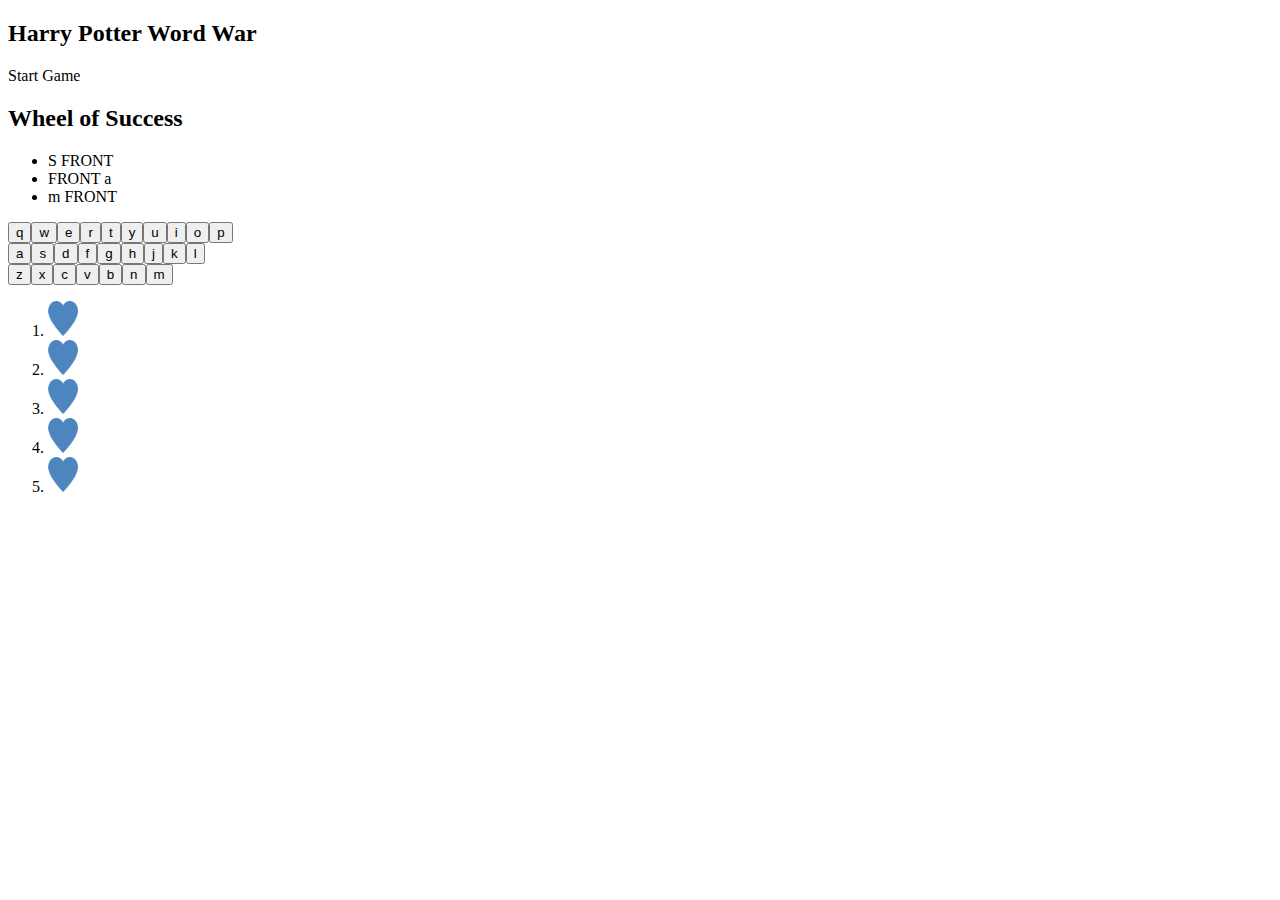
==== index.html @ 015d579f "trialing things in my html" ====
<!DOCTYPE html>
<html lang="en">
  <head>
    <meta charset="utf-8">
    <title>Harry Potter | Word War</title>
    <meta name="viewport" content="width=device-width, initial-scale=1.0">
    <!-- Favicon Links start-->
    <link rel="apple-touch-icon" sizes="57x57" href="favC/apple-icon-57x57.png">
<link rel="apple-touch-icon" sizes="60x60" href="favC/apple-icon-60x60.png">
<link rel="apple-touch-icon" sizes="72x72" href="favC/apple-icon-72x72.png">
<link rel="apple-touch-icon" sizes="76x76" href="favC/apple-icon-76x76.png">
<link rel="apple-touch-icon" sizes="114x114" href="favC/apple-icon-114x114.png">
<link rel="apple-touch-icon" sizes="120x120" href="favC/apple-icon-120x120.png">
<link rel="apple-touch-icon" sizes="144x144" href="favC/apple-icon-144x144.png">
<link rel="apple-touch-icon" sizes="152x152" href="favC/apple-icon-152x152.png">
<link rel="apple-touch-icon" sizes="180x180" href="favC/apple-icon-180x180.png">
<link rel="icon" type="image/png" sizes="192x192"  href="favC/android-icon-192x192.png">
<link rel="icon" type="image/png" sizes="32x32" href="favC/favicon-32x32.png">
<link rel="icon" type="image/png" sizes="96x96" href="favC/favicon-96x96.png">
<link rel="icon" type="image/png" sizes="16x16" href="favC/favicon-16x16.png">
<link rel="manifest" href="favC/manifest.json">
<meta name="msapplication-TileColor" content="#ffffff">
<meta name="msapplication-TileImage" content="favC/ms-icon-144x144.png">
<meta name="theme-color" content="#ffffff">
    <!-- Favicon End-->
    <!-- <link href="css/styles.css" rel="stylesheet"> -->
    <link href="css/styless-2.css" rel="stylesheet">
  </head>
  <body>
    <div class="main-container">
      <div id="overlay" class="start">
       
        <h2 class="title">Harry Potter Word War</h2>
       
        <a class="btn__reset">Start Game</a>
      </div>

      <div id="banner" class="section">
        <h2 class="header">Wheel of Success</h2>
      </div>
      
      <div id="phrase" class="section">
        <ul>
          <li>
            <span class="box">
             
              <span class="letter">S</span>
               <span class="front">FRONT</span>
            </span>
          </li>
          <li>
            <span class="box">
             
              
               <span class="front">FRONT</span>
               <span class="letter">a</span>
            </span>
          </li>
          <li>
            <span class="box">
             
              <span class="letter">m</span>
               <span class="front">FRONT</span>
            </span>
          </li>

        </ul>
      </div>
      <div id="qwerty" class="section">
        <div class="keyrow">
          <button>q</button><button>w</button><button>e</button><button>r</button><button>t</button><button>y</button><button>u</button><button>i</button><button>o</button><button>p</button>
        </div>
        <div class="keyrow">
          <button>a</button><button>s</button><button>d</button><button>f</button><button>g</button><button>h</button><button>j</button><button>k</button><button>l</button>
        </div>
        <div class="keyrow">
          <button>z</button><button>x</button><button>c</button><button>v</button><button>b</button><button>n</button><button>m</button>
        </div>
      </div>

      <div id="scoreboard" class="section">
        <ol>
          <li class="tries"><img src="images/liveHeart.png" height="35px" width="30px"></li>
          <li class="tries"><img src="images/liveHeart.png" height="35px" width="30px"></li>
          <li class="tries"><img src="images/liveHeart.png" height="35px" width="30px"></li>
          <li class="tries"><img src="images/liveHeart.png" height="35px" width="30px"></li>
          <li class="tries"><img src="images/liveHeart.png" height="35px" width="30px"></li>
        </ol>
      </div>
    </div>
    <script type="text/javascript" src="js/app.js"></script>
    <!-- <script type="text/javascript" src="js/trails.js"></script> -->
  </body>
</html>
---- css/styles.css ----
/* Main styles */
@import url('https://fonts.googleapis.com/css?family=Open+Sans:400,700&Roboto:300');

/* Variables */

:root {
  --color-win: #78CF82;
  --color-lose: #D94545;
  --color-start: #5b85b7;
  --color-neutral: #445069;
  --color-neutral-light: #D2D2D2;
  --color-keys: #37474F;
  --color-keys-light: #E5E5E5;
  --font-size-large: 60px;
  --font-size-medium: 20px;
  --transition: all .2s ease-in-out;
}

/* main */

* {
  box-sizing: border-box;
}

body {
  justify-content: space-evenly;
  flex-direction: column;
  display: flex;
  height: 100vh;
}

li, ol, ul {
  padding: 0;
  display: inline-block;
}

h2 {
  margin: 0;
  text-transform: uppercase;
  font-family: 'Open Sans', sans-serif;
  font-size: var(--font-size-large);
  margin: 0;
}

button {
  margin: 6px;
  border: 1px solid transparent;
  padding: .5rem 1rem;
  color: var(--color-keys);
  font-size: var(--font-size-medium);
  background-color: var(--color-keys-light);
  border-radius: 5px;
  -webkit-transition: var(--transition);
  -o-transition: var(--transition);
  transition: var(--transition);
}

.main-container {
  display: flex;
  flex-direction: column;
  justify-content: space-around;
  height: 100%;
  max-height: 900px;
  text-align: center;
}

.section {
  width: 100%;
  padding: 10px;
}

/* Title */

.header {
  color: var(--color-start);
}

/* Phrase */

.letter {
  font-size: var(--font-size-medium);
  height: 65px;
  width: 65px;
  padding: 20px 1px 0 1px;
  margin-right: 2px;
  color: transparent;
  background: var(--color-neutral-light);
  border-radius: 5px;
}

.space {
  width: 15px;
}

.show {
  color: #000;
  background-color: #76CE82;
}

/* Keyboard */

.keyrow {
  display: flex;
  justify-content: center;
}

.chosen {
  background: var(--color-neutral);
  border-radius: 5px;
  font-size: var(--font-size-medium);
  color: #FFFFFF;
}

.btn__reset {
  padding: 8px;
  margin: 50px auto;
  background: #FFFFFF;
  border-radius: 5px;
  font-size: var(--font-size-medium);
}

/* Overlay */

#overlay {
  display: flex;
  flex-direction: column;
  position: fixed;
  color: #FFFFFF;
  justify-content: center;
  top: 0;
  bottom: 0;
  left: 0;
  right: 0;
  border-radius: 5px;
}

.title {
  color: #FFF;
}

.start {
  background-color: var(--color-start);
}

.start a {
  color: var(--color-win);
}

.win {
  background-color: var(--color-win);
}

.win a {
  color: var(--color-win);
}

.lose {
  background-color: var(--color-lose);
}

.lose a {
  color: var(--color-lose);
}
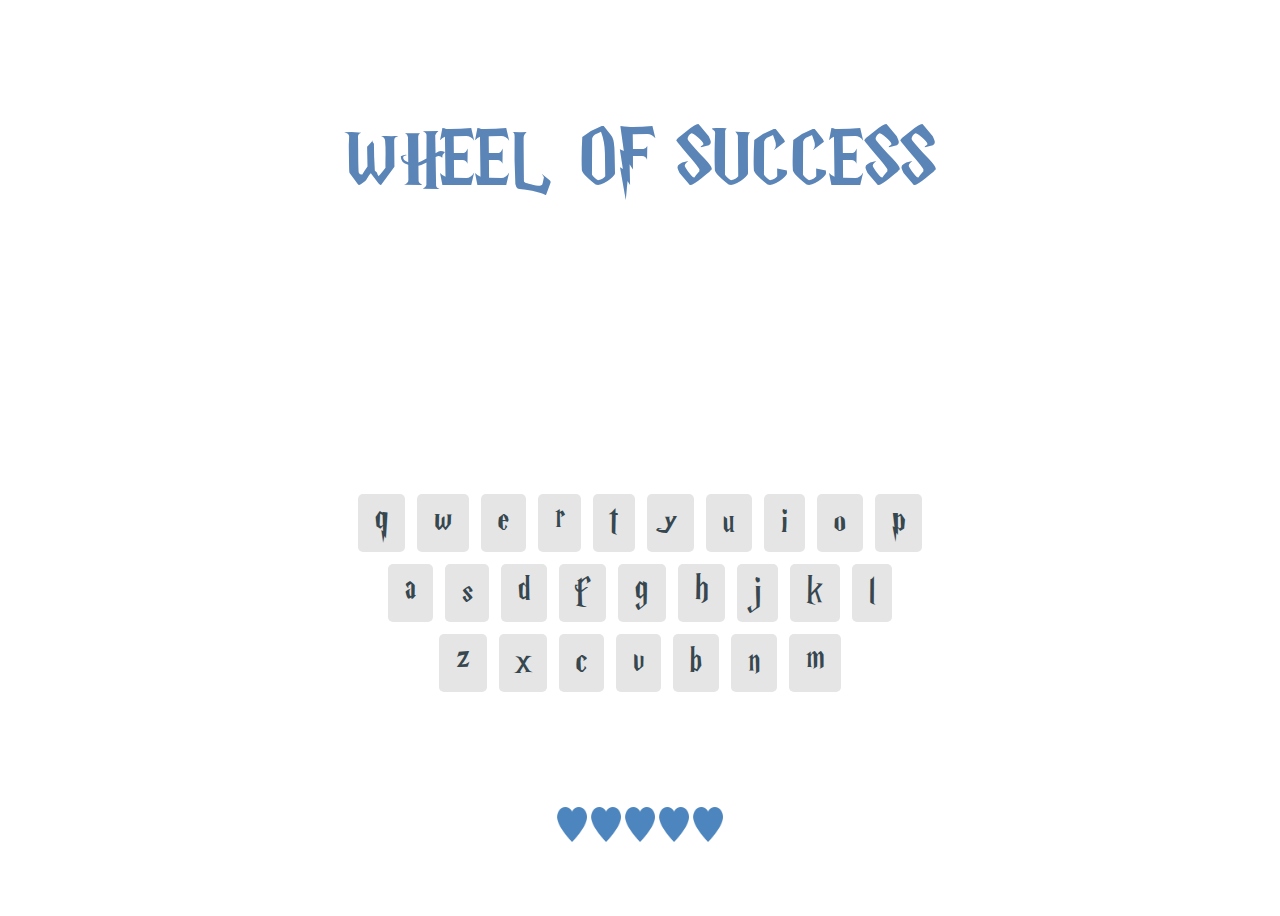
==== commit ca6b2e12: "changed the app link" ====
--- a/index.html
+++ b/index.html
@@ -41,7 +41,7 @@
       
       <div id="phrase" class="section">
         <ul>
-          <li>
+          <!-- <li>
             <span class="box">
              
               <span class="letter">S</span>
@@ -62,7 +62,7 @@
               <span class="letter">m</span>
                <span class="front">FRONT</span>
             </span>
-          </li>
+          </li> -->
 
         </ul>
       </div>
--- a/css/styless-2.css
+++ b/css/styless-2.css
@@ -0,0 +1,288 @@
+/* Main styles */
+@import url('https://fonts.googleapis.com/css?family=Open+Sans:400,700&Roboto:300');
+
+@font-face {
+  font-family: 'Harry P';
+  src: url('../harry_p-webFont/HarryP.eot');
+  src: url('../harry_p-webFont/HarryP.eot?#iefix') format('embedded-opentype'),
+      url('../harry_p-webFont/HarryP.woff2') format('woff2'),
+      url('../harry_p-webFont/HarryP.woff') format('woff'),
+      url('../harry_p-webFont/HarryP.ttf') format('truetype'),
+      url('../harry_p-webFont/HarryP.svg#HarryP') format('svg');
+  font-weight: normal;
+  font-style: normal;
+  font-display: swap;
+}
+
+
+/* Variables */
+
+:root {
+  --color-win: #78CF82;
+  --color-lose: #D94545;
+  --color-start: #5b85b7;
+  --color-neutral: #445069;
+  --color-neutral-light: #D2D2D2;
+  --color-keys: #37474F;
+  --color-keys-light: #E5E5E5;
+  --font-size-large: 5em;
+  --font-size-medium: 2.5em;
+  --font-size-small: 1.250em;
+  --transition: all .2s ease-in-out;
+}
+
+/* main */
+
+* {
+  box-sizing: border-box;
+}
+
+body {
+  justify-content: space-evenly;
+  flex-direction: column;
+  display: flex;
+  height: 100vh;
+}
+
+li, ol, ul {
+  padding: 0;
+  display: inline-block;
+}
+
+/*Added my own rule for 3d transition*/
+ul li {
+  height: 70px;
+  width: 70px;
+  perspective: 400px;
+  perspective-origin: 50% 100%;
+  margin-right: 5px;
+}
+
+span {
+  display: block;
+}
+
+h2 {
+  
+  text-transform: uppercase;
+  font-family: 'Open Sans', sans-serif;
+  font-family: 'Harry P', cursive;
+  font-weight: normal;
+  font-style: normal;
+  font-size: var(--font-size-large);
+  
+ 
+}
+
+button {
+  margin: 6px;
+  border: 1px solid transparent;
+  padding: .5rem 1rem;
+  color: var(--color-keys);
+  font-family: "Harry p", cursive;
+  font-weight: normal;
+  font-style: normal;
+  font-size: var(--font-size-medium);
+  background-color: var(--color-keys-light);
+  border-radius: 5px;
+  -webkit-transition: var(--transition);
+  -o-transition: var(--transition);
+  transition: var(--transition);
+}
+
+.main-container {
+  display: flex;
+  flex-direction: column;
+  justify-content: space-around;
+  height: 100%;
+  max-height: 900px;
+  text-align: center;
+}
+
+.section {
+  width: 100%;
+  padding: 10px;
+}
+
+/* Title */
+
+.header {
+  color: var(--color-start);
+}
+
+/* Phrase */
+
+span {
+  height: 70px;
+  width: 70px;
+  padding: 1px 0 0 1px;
+
+}
+
+span.box {
+  position: relative;
+  transform-style: preserve-3d;
+  transition: transform 1s ease-out;
+  height: 70px;
+  width: 70px;
+  /* padding: 20px 1px 0 1px; */
+  margin-right: 2px;
+  border: solid 1px green;
+  border-radius: 5px;
+  z-index: 100;
+  box-shadow: 1px 1px 1px 2px #000;
+}
+
+
+/* .letter {
+  font-size: var(--font-size-medium);
+  height: 65px;
+  width: 65px;
+  padding: 20px 1px 0 1px;
+  margin-right: 2px;
+  color: transparent;
+  border: solid 3px blue;
+  background: red;
+  border-radius: 5px;
+} */
+
+span.front,
+span.letter {
+  position: absolute;
+  bottom: 0;
+  text-align: center;
+  font-size: 4em;
+  height: 70px;
+  width: 70px;
+  /* padding: 1px; */
+  /* margin-right: 2px; */
+  color: pink;
+  border: solid 1px blue;
+  background: red;
+  border-radius: 5px;
+  transform-style: preserve-3d;
+  backface-visibility: hidden;
+  box-shadow: 1px 1px 1px 2px #000;
+}
+
+span.letter {
+  transform: rotateX(-180deg);
+  color: #fff;
+  padding-bottom: 1px;
+  font-family: 'Harry P', cursive;
+  font-weight: normal;
+  font-style: normal;
+  background: #18154e;
+}
+
+span.box:hover {
+  transform: rotate3d(1, 0, 0, 180deg);
+}
+
+
+
+.space {
+  width: 15px;
+}
+
+.show {
+  transform: rotate3d(1, 0, 0, 180deg);
+}
+
+/* Keyboard */
+
+.keyrow {
+  display: flex;
+  justify-content: center;
+}
+
+.chosen {
+  background: var(--color-neutral);
+  border-radius: 5px;
+  font-size: var(--font-size-medium);
+  color: #FFFFFF;
+}
+
+.btn__reset {
+  padding: 23px 31px;
+  margin: 5px auto;
+  background: #002528;
+  box-shadow:inset 0 0 7px 3px #e1eef4;
+  border-radius: 41px;
+  border: solid#010806 4px;
+  font-size: var(--font-size-medium);
+  font-family: 'Harry P', cursive;
+}
+
+/* Overlay */
+
+#overlay {
+  display: flex;
+  flex-direction: column;
+  position: fixed;
+  color: #FFFFFF;
+  justify-content: center;
+  top: 0;
+  bottom: 0;
+  left: 0;
+  right: 0;
+  border-radius: 5px;
+  display: none;
+  
+}
+
+
+
+.title {
+  /* color: #fff; */
+  margin-top:300px;
+  color:#fff;
+  text-shadow: 0 1px #060135,
+               0 2px #0d0b40,
+               0 3px #171457,
+               0 4px #18154e,
+               0 5px #365678,
+               0 6px #abf0f8,
+               0 6px 1px rgba(235, 252,252, .1),
+               0 0 5px rgba(235, 252,252, .1),
+               0 1px 3px rgba(235, 252,252, .3),
+               0 3px 5px rgba(235, 252,252, .2),
+               0 5px 10px rgba(235, 252,252, .25),
+               0 20px 20px rgba(255, 255,255, .2),
+               0 30px 30px rgba(255, 255,255, .9);
+  font-family: 'Harry P', cursive;
+  letter-spacing: 4px;
+}
+
+.start {
+  background: var(--color-start); 
+  background-image:  url("../images/harry-potter-start.jpg"); 
+  background-repeat: no-repeat;
+  background-position: center;
+  background-size: cover;
+  
+}
+
+.start a {
+  color: var(--color-win);
+  color: #fff;
+  text-shadow:   0 5px 10px #060135;
+  
+
+}
+
+.win {
+  background-color: var(--color-win);
+}
+
+.win a {
+  color: var(--color-win);
+}
+
+.lose {
+  background-color: var(--color-lose);
+}
+
+.lose a {
+  color: var(--color-lose);
+}
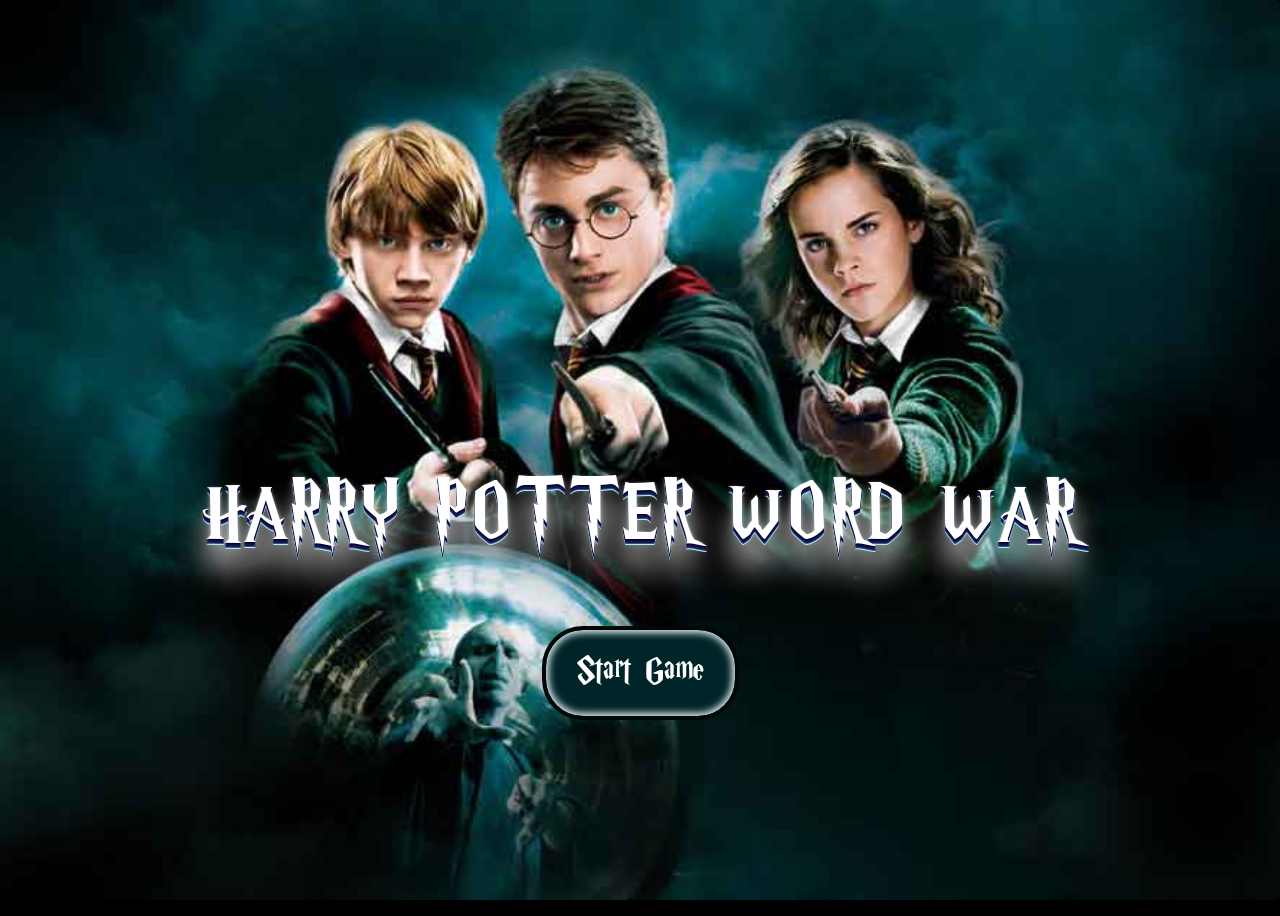
==== commit 41520aac: "added wand img 4 lives" ====
--- a/index.html
+++ b/index.html
@@ -41,29 +41,7 @@
       
       <div id="phrase" class="section">
         <ul>
-          <!-- <li>
-            <span class="box">
-             
-              <span class="letter">S</span>
-               <span class="front">FRONT</span>
-            </span>
-          </li>
-          <li>
-            <span class="box">
-             
-              
-               <span class="front">FRONT</span>
-               <span class="letter">a</span>
-            </span>
-          </li>
-          <li>
-            <span class="box">
-             
-              <span class="letter">m</span>
-               <span class="front">FRONT</span>
-            </span>
-          </li> -->
-
+          
         </ul>
       </div>
       <div id="qwerty" class="section">
@@ -80,11 +58,11 @@
 
       <div id="scoreboard" class="section">
         <ol>
-          <li class="tries"><img src="images/liveHeart.png" height="35px" width="30px"></li>
-          <li class="tries"><img src="images/liveHeart.png" height="35px" width="30px"></li>
-          <li class="tries"><img src="images/liveHeart.png" height="35px" width="30px"></li>
-          <li class="tries"><img src="images/liveHeart.png" height="35px" width="30px"></li>
-          <li class="tries"><img src="images/liveHeart.png" height="35px" width="30px"></li>
+          <li class="tries"><img src="images/wands.png" height="136px" width="150px"></li>
+          <li class="tries"><img src="images/wands.png" height="136px" width="150px"></li>
+          <li class="tries"><img src="images/wands.png" height="136px" width="150px"></li>
+          <li class="tries"><img src="images/wands.png" height="136px" width="150px"></li>
+          <li class="tries"><img src="images/wands.png" height="136px" width="150px" transform:></li>
         </ol>
       </div>
     </div>
--- a/css/styless-2.css
+++ b/css/styless-2.css
@@ -42,11 +42,20 @@
   flex-direction: column;
   display: flex;
   height: 100vh;
+  background: linear-gradient( #000, #203A43,#000, #000),
+  url(../images/harry-war.jpg) no-repeat center top;
+  background-size: 90%, 100%;
+  /* background: */
 }
 
 li, ol, ul {
   padding: 0;
   display: inline-block;
+  /* margin: 60px 0 0; */
+}
+
+ol {
+  margin-bottom: 0;
 }
 
 /*Added my own rule for 3d transition*/
@@ -70,7 +79,7 @@
   font-weight: normal;
   font-style: normal;
   font-size: var(--font-size-large);
-  
+  margin-top: 5px;
  
 }
 
@@ -97,6 +106,10 @@
   height: 100%;
   max-height: 900px;
   text-align: center;
+  background:linear-gradient(rgb(0,0,0, 0.2), rgba(0,0,0, 0)),
+  url(../images/harry-war.jpg) no-repeat center top;
+  background-size: 100% 75%;
+
 }
 
 .section {
@@ -104,6 +117,17 @@
   padding: 10px;
 }
 
+
+#pharse {
+margin-top: 100px;
+
+}
+
+
+#scoreboard {
+  margin-bottom: 10px;
+  /* background:linear-gradient(#0F2027, #000); */
+}
 /* Title */
 
 .header {
@@ -203,6 +227,7 @@
   color: #FFFFFF;
 }
 
+
 .btn__reset {
   padding: 23px 31px;
   margin: 5px auto;
@@ -227,7 +252,6 @@
   left: 0;
   right: 0;
   border-radius: 5px;
-  display: none;
   
 }
 
@@ -264,11 +288,19 @@
 }
 
 .start a {
-  color: var(--color-win);
-  color: #fff;
+   /* color: var(--color-win);
+  color: #fff; 
   text-shadow:   0 5px 10px #060135;
-  
-
+  padding: 23px 31px;
+  margin: 5px auto;
+  background: #002528;
+  box-shadow:inset 0 0 7px 3px #e1eef4;
+  border-radius: 41px;
+  border: solid#010806 4px;
+  font-size: var(--font-size-medium);
+  font-family: 'Harry P', cursive;
+   */
+   cursor: pointer;
 }
 
 .win {
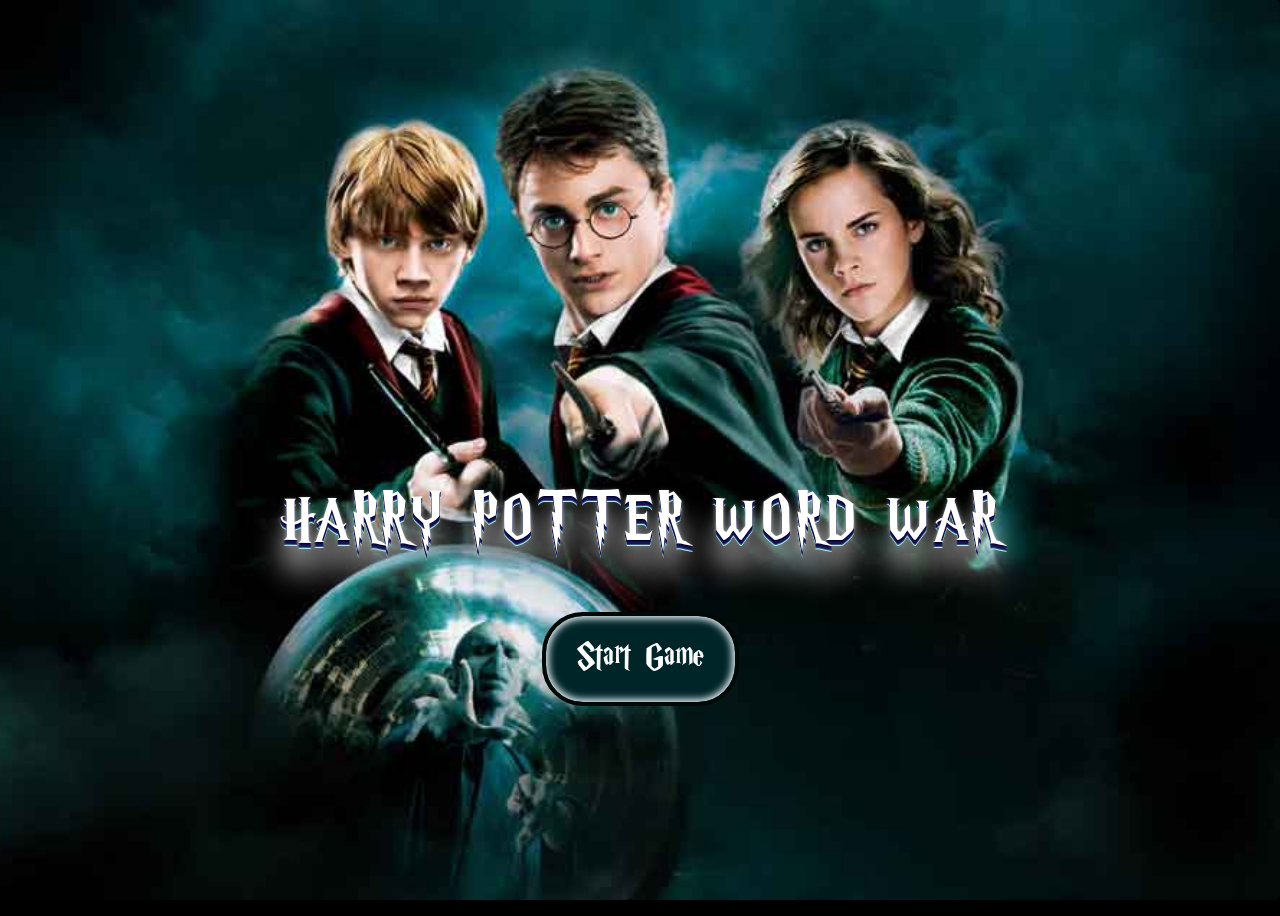
==== commit 51cc25be: "added smaller wands" ====
--- a/index.html
+++ b/index.html
@@ -58,11 +58,11 @@
 
       <div id="scoreboard" class="section">
         <ol>
-          <li class="tries"><img src="images/wands.png" height="136px" width="150px"></li>
-          <li class="tries"><img src="images/wands.png" height="136px" width="150px"></li>
-          <li class="tries"><img src="images/wands.png" height="136px" width="150px"></li>
-          <li class="tries"><img src="images/wands.png" height="136px" width="150px"></li>
-          <li class="tries"><img src="images/wands.png" height="136px" width="150px" transform:></li>
+          <li class="tries"><img src="images/wands.png" height="68px" width="75px"></li>
+          <li class="tries"><img src="images/wands.png" height="68px" width="75px"></li>
+          <li class="tries"><img src="images/wands.png" height="68px" width="75px"></li>
+          <li class="tries"><img src="images/wands.png" height="68px" width="75px"></li>
+          <li class="tries"><img src="images/wands.png" height="68px" width="75px" transform:></li>
         </ol>
       </div>
     </div>
--- a/css/styless-2.css
+++ b/css/styless-2.css
@@ -25,7 +25,7 @@
   --color-neutral-light: #D2D2D2;
   --color-keys: #37474F;
   --color-keys-light: #E5E5E5;
-  --font-size-large: 5em;
+  --font-size-large: 4em;
   --font-size-medium: 2.5em;
   --font-size-small: 1.250em;
   --transition: all .2s ease-in-out;
@@ -51,18 +51,19 @@
 li, ol, ul {
   padding: 0;
   display: inline-block;
-  /* margin: 60px 0 0; */
+   margin: 60px 0 0; 
 }
 
 ol {
-  margin-bottom: 0;
+  margin: 0;
+  padding-bottom: 30px;
 }
 
 /*Added my own rule for 3d transition*/
 ul li {
-  height: 70px;
-  width: 70px;
-  perspective: 400px;
+  height: 60px;
+  width: 60px;
+  perspective: 1000px;
   perspective-origin: 50% 100%;
   margin-right: 5px;
 }
@@ -79,7 +80,7 @@
   font-weight: normal;
   font-style: normal;
   font-size: var(--font-size-large);
-  margin-top: 5px;
+  margin-top: 15px;
  
 }
 
@@ -132,13 +133,17 @@
 
 .header {
   color: var(--color-start);
+  text-shadow: 2px 2px 3px #fff;
+  letter-spacing: 0.158em;
+  padding-top: 0.158em;
+ 
 }
 
 /* Phrase */
 
 span {
-  height: 70px;
-  width: 70px;
+  height: 60px;
+  width: 60px;
   padding: 1px 0 0 1px;
 
 }
@@ -147,8 +152,8 @@
   position: relative;
   transform-style: preserve-3d;
   transition: transform 1s ease-out;
-  height: 70px;
-  width: 70px;
+  height: 60px;
+  width: 60px;
   /* padding: 20px 1px 0 1px; */
   margin-right: 2px;
   border: solid 1px green;
@@ -176,8 +181,8 @@
   bottom: 0;
   text-align: center;
   font-size: 4em;
-  height: 70px;
-  width: 70px;
+  height: 60px;
+  width: 60px;
   /* padding: 1px; */
   /* margin-right: 2px; */
   color: pink;
@@ -238,6 +243,9 @@
   font-size: var(--font-size-medium);
   font-family: 'Harry P', cursive;
 }
+
+
+
 
 /* Overlay */
 
@@ -303,6 +311,14 @@
    cursor: pointer;
 }
 
+
+/*wands*/
+
+/* .tries {
+  border: solid green 1px;
+  width: 95px;
+} */
+
 .win {
   background-color: var(--color-win);
 }
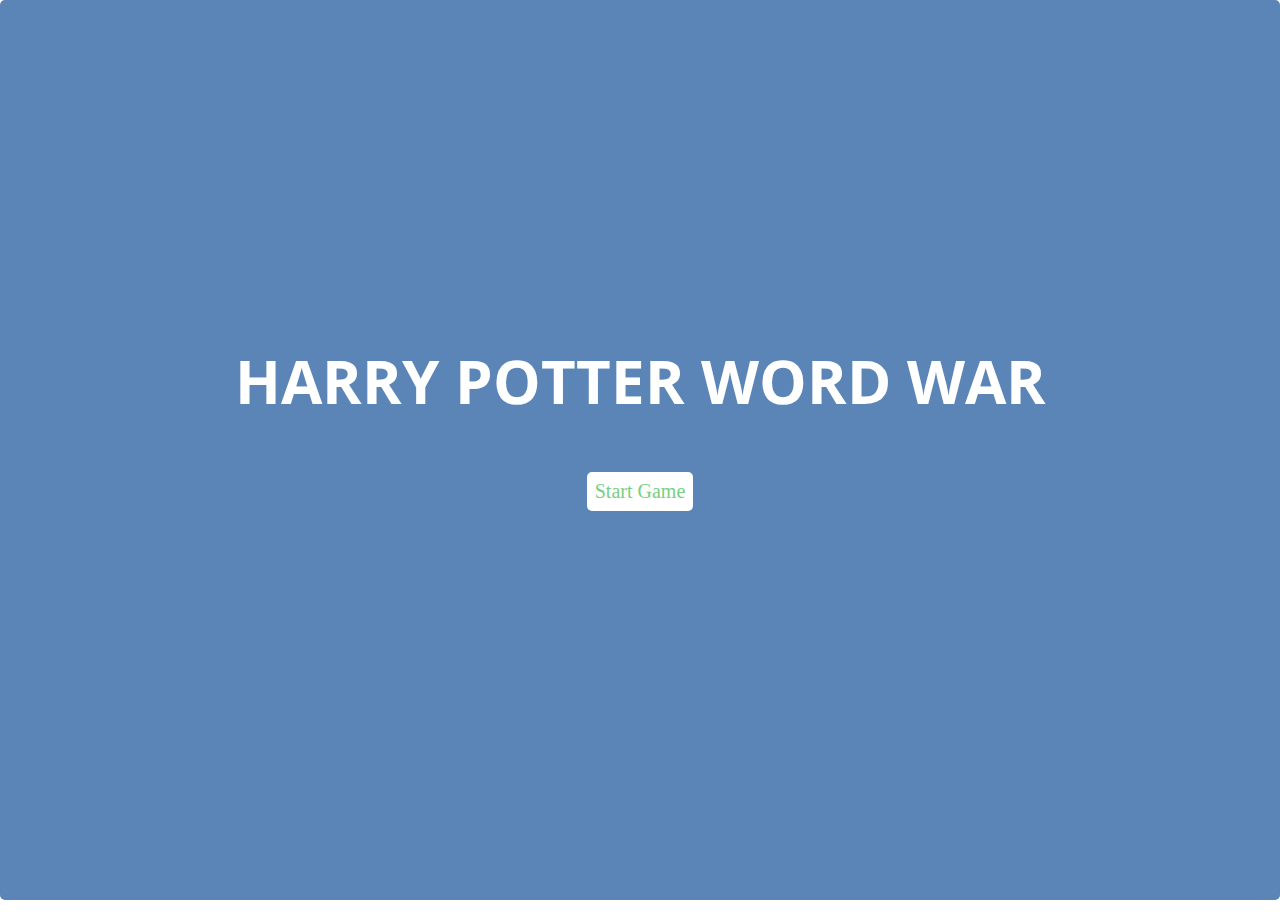
==== commit 2a489814: "changed stylesheet name value + deleted app-copy" ====
--- a/index.html
+++ b/index.html
@@ -24,7 +24,7 @@
 <meta name="theme-color" content="#ffffff">
     <!-- Favicon End-->
     <!-- <link href="css/styles.css" rel="stylesheet"> -->
-    <link href="css/styless-2.css" rel="stylesheet">
+    <link href="css/styles.css" rel="stylesheet">
   </head>
   <body>
     <div class="main-container">
@@ -58,15 +58,15 @@
 
       <div id="scoreboard" class="section">
         <ol>
-          <li class="tries"><img src="images/wands.png" height="68px" width="75px"></li>
-          <li class="tries"><img src="images/wands.png" height="68px" width="75px"></li>
-          <li class="tries"><img src="images/wands.png" height="68px" width="75px"></li>
-          <li class="tries"><img src="images/wands.png" height="68px" width="75px"></li>
-          <li class="tries"><img src="images/wands.png" height="68px" width="75px" transform:></li>
+          <li class="tries"><img src="images/wands.png" height="80px" width="80px"></li>
+          <li class="tries"><img src="images/wands.png" height="80px" width="80px"></li>
+          <li class="tries"><img src="images/wands.png" height="80px" width="80px"></li>
+          <li class="tries"><img src="images/wands.png" height="80px" width="80px"></li>
+          <li class="tries"><img src="images/wands.png" height="80px" width="80px" transform:></li>
         </ol>
       </div>
     </div>
     <script type="text/javascript" src="js/app.js"></script>
-    <!-- <script type="text/javascript" src="js/trails.js"></script> -->
+   
   </body>
 </html>
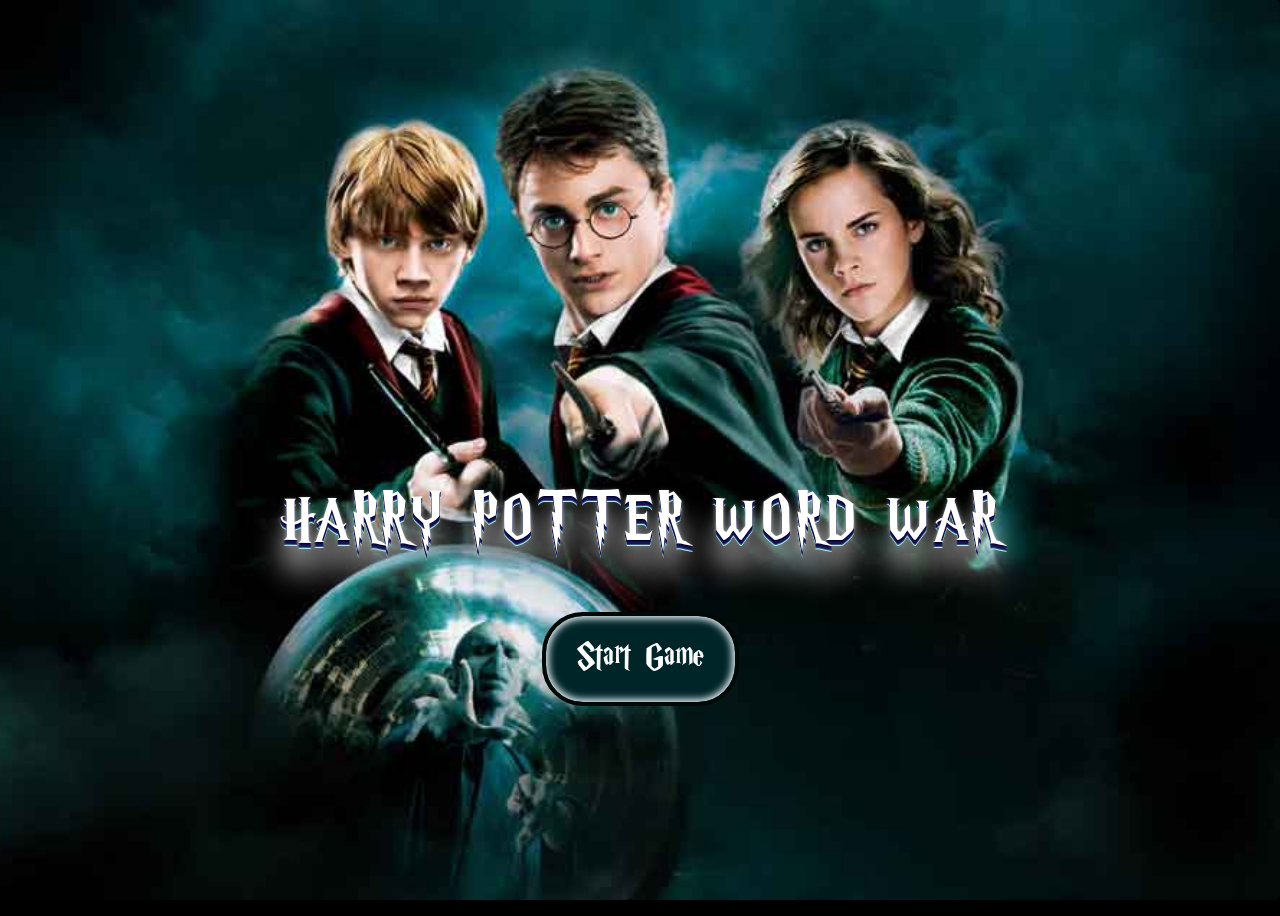
==== commit 30911d17: "main change letters transparent before show" ====
--- a/index.html
+++ b/index.html
@@ -55,7 +55,8 @@
           <button>z</button><button>x</button><button>c</button><button>v</button><button>b</button><button>n</button><button>m</button>
         </div>
       </div>
-
+     
+    
       <div id="scoreboard" class="section">
         <ol>
           <li class="tries"><img src="images/wands.png" height="80px" width="80px"></li>
--- a/css/styles.css
+++ b/css/styles.css
@@ -1,18 +1,35 @@
 /* Main styles */
+
 @import url('https://fonts.googleapis.com/css?family=Open+Sans:400,700&Roboto:300');
 
+@font-face {
+  font-family: 'Harry P';
+  src: url('../harry_p-webFont/HarryP.eot');
+  src: url('../harry_p-webFont/HarryP.eot?#iefix') format('embedded-opentype'),
+      url('../harry_p-webFont/HarryP.woff2') format('woff2'),
+      url('../harry_p-webFont/HarryP.woff') format('woff'),
+      url('../harry_p-webFont/HarryP.ttf') format('truetype'),
+      url('../harry_p-webFont/HarryP.svg#HarryP') format('svg');
+  font-weight: normal;
+  font-style: normal;
+  font-display: swap;
+}
+
+
+
 /* Variables */
 
 :root {
-  --color-win: #78CF82;
-  --color-lose: #D94545;
+  --color-win:  rgb(250, 225, 2);
+  --color-lose: #f70505;
   --color-start: #5b85b7;
-  --color-neutral: #445069;
+  --color-neutral:#5583b9;;
   --color-neutral-light: #D2D2D2;
   --color-keys: #37474F;
   --color-keys-light: #E5E5E5;
-  --font-size-large: 60px;
-  --font-size-medium: 20px;
+  --font-size-large: 4em;
+  --font-size-medium: 2.5em;
+  --font-size-small: 1.250em;
   --transition: all .2s ease-in-out;
 }
 
@@ -23,23 +40,58 @@
 }
 
 body {
-  justify-content: space-evenly;
+  justify-content: space-evenly; /*NOTE:*/
   flex-direction: column;
   display: flex;
   height: 100vh;
+  background: linear-gradient( #000, #203A43,#000, #000),
+  url(../images/harry-war.jpg) no-repeat center top;
+  background-size: 90%, 100%;
+ 
 }
 
 li, ol, ul {
   padding: 0;
   display: inline-block;
-}
-
-h2 {
+   margin: 60px 0 0; 
+}
+
+ol {
   margin: 0;
+  padding-bottom: 30px;
+}
+
+/*Added my own rule for 3d transition*/
+ul li {
+  height: 60px;
+  width: 60px;
+  perspective: 1000px;
+  perspective-origin: 50% 100%;
+  margin-right: 5px;
+}
+
+span {
+  display: block;
+}
+
+.header,
+.title,
+.winLose,
+.loseWin {
+  
   text-transform: uppercase;
   font-family: 'Open Sans', sans-serif;
+  font-family: 'Harry P', cursive;
+  font-weight: normal;
+  font-style: normal;
   font-size: var(--font-size-large);
-  margin: 0;
+  margin-top: 15px;
+ 
+}
+
+.winLose,
+.loseWin {
+  margin-bottom: 300px;
 }
 
 button {
@@ -47,9 +99,13 @@
   border: 1px solid transparent;
   padding: .5rem 1rem;
   color: var(--color-keys);
+  font-family: "Harry p", cursive;
+  font-weight: normal;
+  font-style: normal;
   font-size: var(--font-size-medium);
   background-color: var(--color-keys-light);
   border-radius: 5px;
+  box-shadow: inset -1px 0 3px rgb(1, 12, 78);
   -webkit-transition: var(--transition);
   -o-transition: var(--transition);
   transition: var(--transition);
@@ -62,6 +118,10 @@
   height: 100%;
   max-height: 900px;
   text-align: center;
+  background:linear-gradient(rgb(0,0,0, 0.2), rgba(0,0,0, 0)),
+  url(../images/harry-war.jpg) no-repeat center top;
+  background-size: 100% 75%;
+
 }
 
 .section {
@@ -69,32 +129,95 @@
   padding: 10px;
 }
 
+
+#pharse {
+margin-top: 100px;
+
+}
+
+
+#scoreboard {
+  margin-bottom: 10px;
+}
+
+
 /* Title */
-
 .header {
   color: var(--color-start);
+  text-shadow: 2px 2px 3px #fff;
+  letter-spacing: 0.158em;
+  padding-top: 0.158em;
+ 
 }
 
 /* Phrase */
 
-.letter {
-  font-size: var(--font-size-medium);
-  height: 65px;
-  width: 65px;
-  padding: 20px 1px 0 1px;
+span {
+  height: 60px;
+  width: 60px;
+  padding: 1px 0 0 1px;
+
+}
+
+span.box {
+  position: relative;
+  transform-style: preserve-3d;
+  transition: transform 1s ease-out;
+  height: 60px;
+  width: 60px;
   margin-right: 2px;
+  border-radius: 5px;
+  z-index: 100;
+  box-shadow: 1px 1px 1px 2px #000;
+}
+
+
+
+
+span.front,
+span.letter {
+  position: absolute;
+  bottom: 0;
+  text-align: center;
+  font-size: 4em;
+  height: 60px;
+  width: 60px;
+  color: pink;
+  border: solid 1px rgb(250, 225, 2);
+  background: rgba(225, 225,225, .7);
+  border-radius: 5px;
+  transform-style: preserve-3d;
+  backface-visibility: hidden;
+  box-shadow: 1px 1px 1px 2px #000;
+}
+
+span.letter {
+  transform: rotateX(-180deg);
   color: transparent;
-  background: var(--color-neutral-light);
-  border-radius: 5px;
-}
+  padding-bottom: 1px;
+  font-family: 'Harry P', cursive;
+  font-weight: normal;
+  font-style: normal;
+  background: rgba(18, 15, 59, .7);
+}
+
+/* USED TO TEST MY TRANFORM WITHOUT JS
+span.box:hover {
+  transform: rotate3d(1, 0, 0, 180deg);
+} */
+
+
 
 .space {
   width: 15px;
 }
 
 .show {
-  color: #000;
-  background-color: #76CE82;
+  transform: rotate3d(1, 0, 0, 180deg);
+}
+
+.show span.letter {
+  color: rgb(250,255,2);
 }
 
 /* Keyboard */
@@ -108,16 +231,31 @@
   background: var(--color-neutral);
   border-radius: 5px;
   font-size: var(--font-size-medium);
+  box-shadow: inset -1px 0 4px #000;
   color: #FFFFFF;
 }
 
-.btn__reset {
-  padding: 8px;
-  margin: 50px auto;
-  background: #FFFFFF;
-  border-radius: 5px;
+
+.btn__reset,
+.btn__resetRound {
+  padding: 23px 31px;
+  margin: 5px auto;
+  background: #002528;
+  box-shadow:inset 0 0 7px 3px #e1eef4;
+  border-radius: 41px;
+  border: solid#010806 4px;
   font-size: var(--font-size-medium);
-}
+  font-family: 'Harry P', cursive;
+}
+
+
+.btn__resetRound {
+margin: 314px auto 0;
+cursor: pointer;
+
+}
+
+
 
 /* Overlay */
 
@@ -132,32 +270,87 @@
   left: 0;
   right: 0;
   border-radius: 5px;
-}
-
-.title {
-  color: #FFF;
-}
+ 
+  
+}
+
+
+
+.title,
+.winLose,
+.loseWin {
+  margin-top:300px;
+  color:#fff;
+  text-shadow: 0 1px #060135,
+               0 2px #0d0b40,
+               0 3px #171457,
+               0 4px #18154e,
+               0 5px #365678,
+               0 6px #abf0f8,
+               0 6px 1px rgba(235, 252,252, .1),
+               0 0 5px rgba(235, 252,252, .1),
+               0 1px 3px rgba(235, 252,252, .3),
+               0 3px 5px rgba(235, 252,252, .2),
+               0 5px 10px rgba(235, 252,252, .25),
+               0 20px 20px rgba(255, 255,255, .2),
+               0 30px 30px rgba(255, 255,255, .9);
+  font-family: 'Harry P', cursive;
+  letter-spacing: 4px;
+}
+
+.winLose,
+.loseWin {
+  margin-top: 10px;
+}
+
+
 
 .start {
-  background-color: var(--color-start);
+  background: var(--color-start); 
+  background-image:  url("../images/harry-potter-start.jpg"); 
+  background-repeat: no-repeat;
+  background-position: center;
+  background-size: cover;
+  
 }
 
 .start a {
-  color: var(--color-win);
-}
+   cursor: pointer;
+}
+
+
+
 
 .win {
-  background-color: var(--color-win);
-}
+  background-color: var(--color-keys);
+  background: url(../images/team.jpg) no-repeat;
+  background-size: cover;
+ 
+  
+  
+}
+
+.win .btn__resetRound {
+  background: #03121f;
+  box-shadow:inset 0 0 7px 3px #e1eef4;
+}
+
+
 
 .win a {
   color: var(--color-win);
+  text-shadow: 0 1px 1px #fff;
 }
 
 .lose {
   background-color: var(--color-lose);
-}
+  background: url(../images/voldermort-team.jpg) no-repeat;
+  background-size: cover;
+ 
+}
+
 
 .lose a {
   color: var(--color-lose);
-}
+  text-shadow: 0 1px 1px #fff;
+}
--- a/css/styles.css
+++ b/css/styles.css
@@ -1,18 +1,35 @@
 /* Main styles */
+
 @import url('https://fonts.googleapis.com/css?family=Open+Sans:400,700&Roboto:300');
 
+@font-face {
+  font-family: 'Harry P';
+  src: url('../harry_p-webFont/HarryP.eot');
+  src: url('../harry_p-webFont/HarryP.eot?#iefix') format('embedded-opentype'),
+      url('../harry_p-webFont/HarryP.woff2') format('woff2'),
+      url('../harry_p-webFont/HarryP.woff') format('woff'),
+      url('../harry_p-webFont/HarryP.ttf') format('truetype'),
+      url('../harry_p-webFont/HarryP.svg#HarryP') format('svg');
+  font-weight: normal;
+  font-style: normal;
+  font-display: swap;
+}
+
+
+
 /* Variables */
 
 :root {
-  --color-win: #78CF82;
-  --color-lose: #D94545;
+  --color-win:  rgb(250, 225, 2);
+  --color-lose: #f70505;
   --color-start: #5b85b7;
-  --color-neutral: #445069;
+  --color-neutral:#5583b9;;
   --color-neutral-light: #D2D2D2;
   --color-keys: #37474F;
   --color-keys-light: #E5E5E5;
-  --font-size-large: 60px;
-  --font-size-medium: 20px;
+  --font-size-large: 4em;
+  --font-size-medium: 2.5em;
+  --font-size-small: 1.250em;
   --transition: all .2s ease-in-out;
 }
 
@@ -23,23 +40,58 @@
 }
 
 body {
-  justify-content: space-evenly;
+  justify-content: space-evenly; /*NOTE:*/
   flex-direction: column;
   display: flex;
   height: 100vh;
+  background: linear-gradient( #000, #203A43,#000, #000),
+  url(../images/harry-war.jpg) no-repeat center top;
+  background-size: 90%, 100%;
+ 
 }
 
 li, ol, ul {
   padding: 0;
   display: inline-block;
-}
-
-h2 {
+   margin: 60px 0 0; 
+}
+
+ol {
   margin: 0;
+  padding-bottom: 30px;
+}
+
+/*Added my own rule for 3d transition*/
+ul li {
+  height: 60px;
+  width: 60px;
+  perspective: 1000px;
+  perspective-origin: 50% 100%;
+  margin-right: 5px;
+}
+
+span {
+  display: block;
+}
+
+.header,
+.title,
+.winLose,
+.loseWin {
+  
   text-transform: uppercase;
   font-family: 'Open Sans', sans-serif;
+  font-family: 'Harry P', cursive;
+  font-weight: normal;
+  font-style: normal;
   font-size: var(--font-size-large);
-  margin: 0;
+  margin-top: 15px;
+ 
+}
+
+.winLose,
+.loseWin {
+  margin-bottom: 300px;
 }
 
 button {
@@ -47,9 +99,13 @@
   border: 1px solid transparent;
   padding: .5rem 1rem;
   color: var(--color-keys);
+  font-family: "Harry p", cursive;
+  font-weight: normal;
+  font-style: normal;
   font-size: var(--font-size-medium);
   background-color: var(--color-keys-light);
   border-radius: 5px;
+  box-shadow: inset -1px 0 3px rgb(1, 12, 78);
   -webkit-transition: var(--transition);
   -o-transition: var(--transition);
   transition: var(--transition);
@@ -62,6 +118,10 @@
   height: 100%;
   max-height: 900px;
   text-align: center;
+  background:linear-gradient(rgb(0,0,0, 0.2), rgba(0,0,0, 0)),
+  url(../images/harry-war.jpg) no-repeat center top;
+  background-size: 100% 75%;
+
 }
 
 .section {
@@ -69,32 +129,95 @@
   padding: 10px;
 }
 
+
+#pharse {
+margin-top: 100px;
+
+}
+
+
+#scoreboard {
+  margin-bottom: 10px;
+}
+
+
 /* Title */
-
 .header {
   color: var(--color-start);
+  text-shadow: 2px 2px 3px #fff;
+  letter-spacing: 0.158em;
+  padding-top: 0.158em;
+ 
 }
 
 /* Phrase */
 
-.letter {
-  font-size: var(--font-size-medium);
-  height: 65px;
-  width: 65px;
-  padding: 20px 1px 0 1px;
+span {
+  height: 60px;
+  width: 60px;
+  padding: 1px 0 0 1px;
+
+}
+
+span.box {
+  position: relative;
+  transform-style: preserve-3d;
+  transition: transform 1s ease-out;
+  height: 60px;
+  width: 60px;
   margin-right: 2px;
+  border-radius: 5px;
+  z-index: 100;
+  box-shadow: 1px 1px 1px 2px #000;
+}
+
+
+
+
+span.front,
+span.letter {
+  position: absolute;
+  bottom: 0;
+  text-align: center;
+  font-size: 4em;
+  height: 60px;
+  width: 60px;
+  color: pink;
+  border: solid 1px rgb(250, 225, 2);
+  background: rgba(225, 225,225, .7);
+  border-radius: 5px;
+  transform-style: preserve-3d;
+  backface-visibility: hidden;
+  box-shadow: 1px 1px 1px 2px #000;
+}
+
+span.letter {
+  transform: rotateX(-180deg);
   color: transparent;
-  background: var(--color-neutral-light);
-  border-radius: 5px;
-}
+  padding-bottom: 1px;
+  font-family: 'Harry P', cursive;
+  font-weight: normal;
+  font-style: normal;
+  background: rgba(18, 15, 59, .7);
+}
+
+/* USED TO TEST MY TRANFORM WITHOUT JS
+span.box:hover {
+  transform: rotate3d(1, 0, 0, 180deg);
+} */
+
+
 
 .space {
   width: 15px;
 }
 
 .show {
-  color: #000;
-  background-color: #76CE82;
+  transform: rotate3d(1, 0, 0, 180deg);
+}
+
+.show span.letter {
+  color: rgb(250,255,2);
 }
 
 /* Keyboard */
@@ -108,16 +231,31 @@
   background: var(--color-neutral);
   border-radius: 5px;
   font-size: var(--font-size-medium);
+  box-shadow: inset -1px 0 4px #000;
   color: #FFFFFF;
 }
 
-.btn__reset {
-  padding: 8px;
-  margin: 50px auto;
-  background: #FFFFFF;
-  border-radius: 5px;
+
+.btn__reset,
+.btn__resetRound {
+  padding: 23px 31px;
+  margin: 5px auto;
+  background: #002528;
+  box-shadow:inset 0 0 7px 3px #e1eef4;
+  border-radius: 41px;
+  border: solid#010806 4px;
   font-size: var(--font-size-medium);
-}
+  font-family: 'Harry P', cursive;
+}
+
+
+.btn__resetRound {
+margin: 314px auto 0;
+cursor: pointer;
+
+}
+
+
 
 /* Overlay */
 
@@ -132,32 +270,87 @@
   left: 0;
   right: 0;
   border-radius: 5px;
-}
-
-.title {
-  color: #FFF;
-}
+ 
+  
+}
+
+
+
+.title,
+.winLose,
+.loseWin {
+  margin-top:300px;
+  color:#fff;
+  text-shadow: 0 1px #060135,
+               0 2px #0d0b40,
+               0 3px #171457,
+               0 4px #18154e,
+               0 5px #365678,
+               0 6px #abf0f8,
+               0 6px 1px rgba(235, 252,252, .1),
+               0 0 5px rgba(235, 252,252, .1),
+               0 1px 3px rgba(235, 252,252, .3),
+               0 3px 5px rgba(235, 252,252, .2),
+               0 5px 10px rgba(235, 252,252, .25),
+               0 20px 20px rgba(255, 255,255, .2),
+               0 30px 30px rgba(255, 255,255, .9);
+  font-family: 'Harry P', cursive;
+  letter-spacing: 4px;
+}
+
+.winLose,
+.loseWin {
+  margin-top: 10px;
+}
+
+
 
 .start {
-  background-color: var(--color-start);
+  background: var(--color-start); 
+  background-image:  url("../images/harry-potter-start.jpg"); 
+  background-repeat: no-repeat;
+  background-position: center;
+  background-size: cover;
+  
 }
 
 .start a {
-  color: var(--color-win);
-}
+   cursor: pointer;
+}
+
+
+
 
 .win {
-  background-color: var(--color-win);
-}
+  background-color: var(--color-keys);
+  background: url(../images/team.jpg) no-repeat;
+  background-size: cover;
+ 
+  
+  
+}
+
+.win .btn__resetRound {
+  background: #03121f;
+  box-shadow:inset 0 0 7px 3px #e1eef4;
+}
+
+
 
 .win a {
   color: var(--color-win);
+  text-shadow: 0 1px 1px #fff;
 }
 
 .lose {
   background-color: var(--color-lose);
-}
+  background: url(../images/voldermort-team.jpg) no-repeat;
+  background-size: cover;
+ 
+}
+
 
 .lose a {
   color: var(--color-lose);
-}
+  text-shadow: 0 1px 1px #fff;
+}
